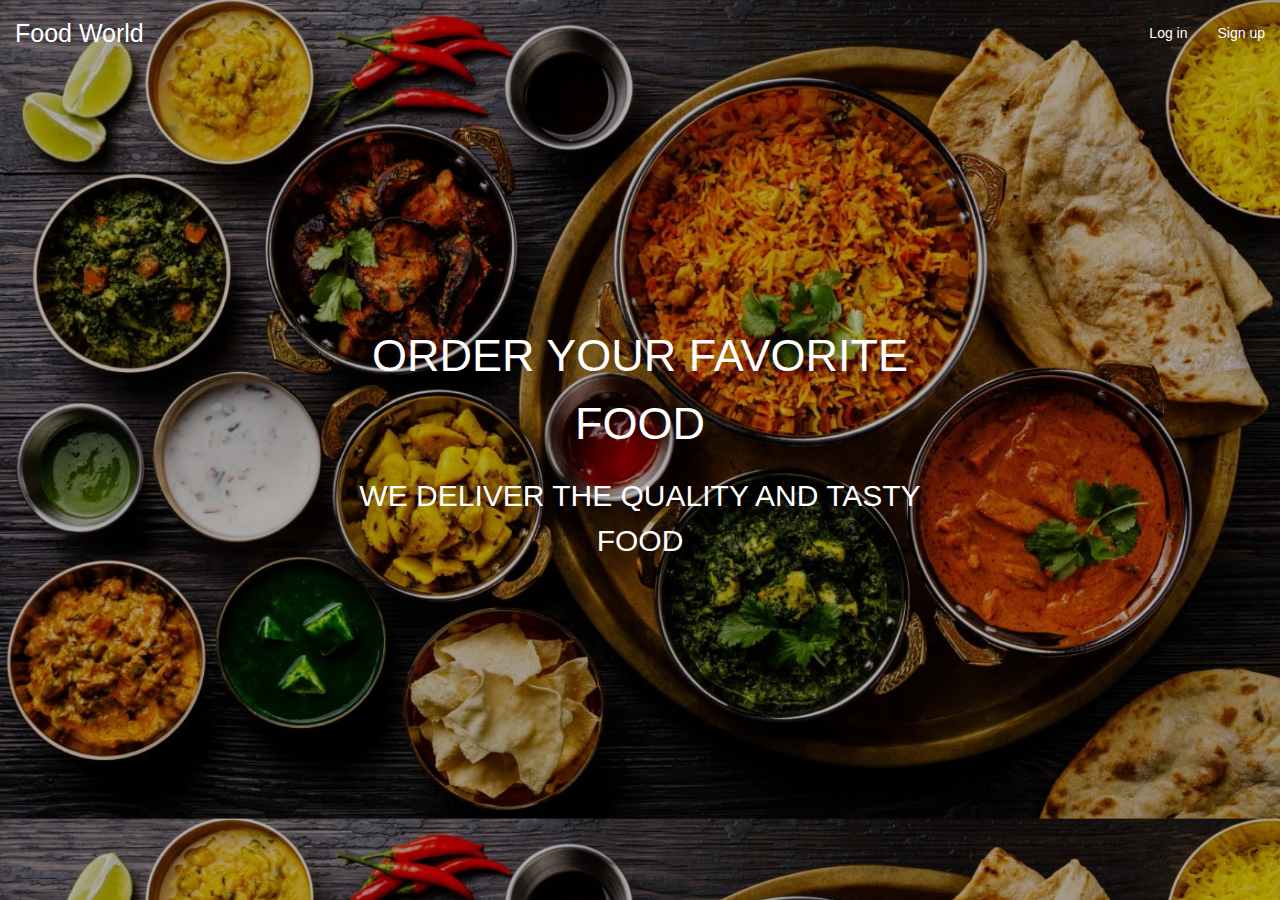
==== index.html @ 7a698d55 "Initial setup" ====
<!DOCTYPE html>
<html lang="en">
    <head>
        <title>Food World</title>
        <meta charset="utf-8">
        <meta name="viewport" content="width=device-width, initial-scale=1">
        <link rel="stylesheet" href="https://cdn.jsdelivr.net/npm/bootstrap@4.3.1/dist/css/bootstrap.min.css" integrity="sha384-ggOyR0iXCbMQv3Xipma34MD+dH/1fQ784/j6cY/iJTQUOhcWr7x9JvoRxT2MZw1T" crossorigin="anonymous">
        <script src="https://code.jquery.com/jquery-3.3.1.slim.min.js" integrity="sha384-q8i/X+965DzO0rT7abK41JStQIAqVgRVzpbzo5smXKp4YfRvH+8abtTE1Pi6jizo" crossorigin="anonymous"></script>
        <script src="https://cdn.jsdelivr.net/npm/popper.js@1.14.7/dist/umd/popper.min.js" integrity="sha384-UO2eT0CpHqdSJQ6hJty5KVphtPhzWj9WO1clHTMGa3JDZwrnQq4sF86dIHNDz0W1" crossorigin="anonymous"></script>
        <script src="https://cdn.jsdelivr.net/npm/bootstrap@4.3.1/dist/js/bootstrap.min.js" integrity="sha384-JjSmVgyd0p3pXB1rRibZUAYoIIy6OrQ6VrjIEaFf/nJGzIxFDsf4x0xIM+B07jRM" crossorigin="anonymous"></script>
        <link rel="stylesheet" href="./css/main.css">
        <link rel="stylesheet" href="./css/index.css">
    </head>
    <body class="img-bg">
        <header>
            <ul class="nav-bar w-100 d-flex align-items-center justify-content-between">
                <div class="d-flex justify-content-center align-items-center"><li class="list-item app-name" style="cursor: auto;">Food World</div>
                <div class="d-flex justify-content-center align-items-center">
                    <li class="list-item"><a href="./html/login.html">Log in</a></li>
                    <li class="list-item"><a href="./html/signup.html">Sign up</a></li>
                </div>
            </ul>
            <div class="title-view">
                <p class="title main-title">Order your favorite food</p>
                <p class="title sub-title">We deliver the quality and tasty food</p>
            </div>
        </header>
    </body>
</html>
---- css/main.css ----
* {
    box-sizing: border-box;
    margin: 0;
    padding: 0;
}

body {
    color: white;
    font-size: 14px;
    font-family: 'Lato', 'Arial', sans-serif;
}
---- css/index.css ----
.img-bg {
    background-image: linear-gradient(rgba(0, 0, 0, 0.3), rgba(0,  0, 0, 0.3)), url('../images/food-menu.jpg');
    background-size: cover;
}

.title-view {
    text-align: center;
    position: absolute;
    top: 50%;
    left: 50%;
    transform: translate(-50%, -50%);
}

.nav-bar {
    display: flex;
    justify-content: flex-end;
    list-style: none;
}

.app-name {
    font-size: 25px;
}

.list-item {
    padding: 15px;
    cursor: pointer;
}

.list-item a {
    color: white;
}

.main-title {
    font-size: 45px;
    text-transform: uppercase;
}

.sub-title {
    font-size: 30px;
}

.title {
    text-transform: uppercase;
}
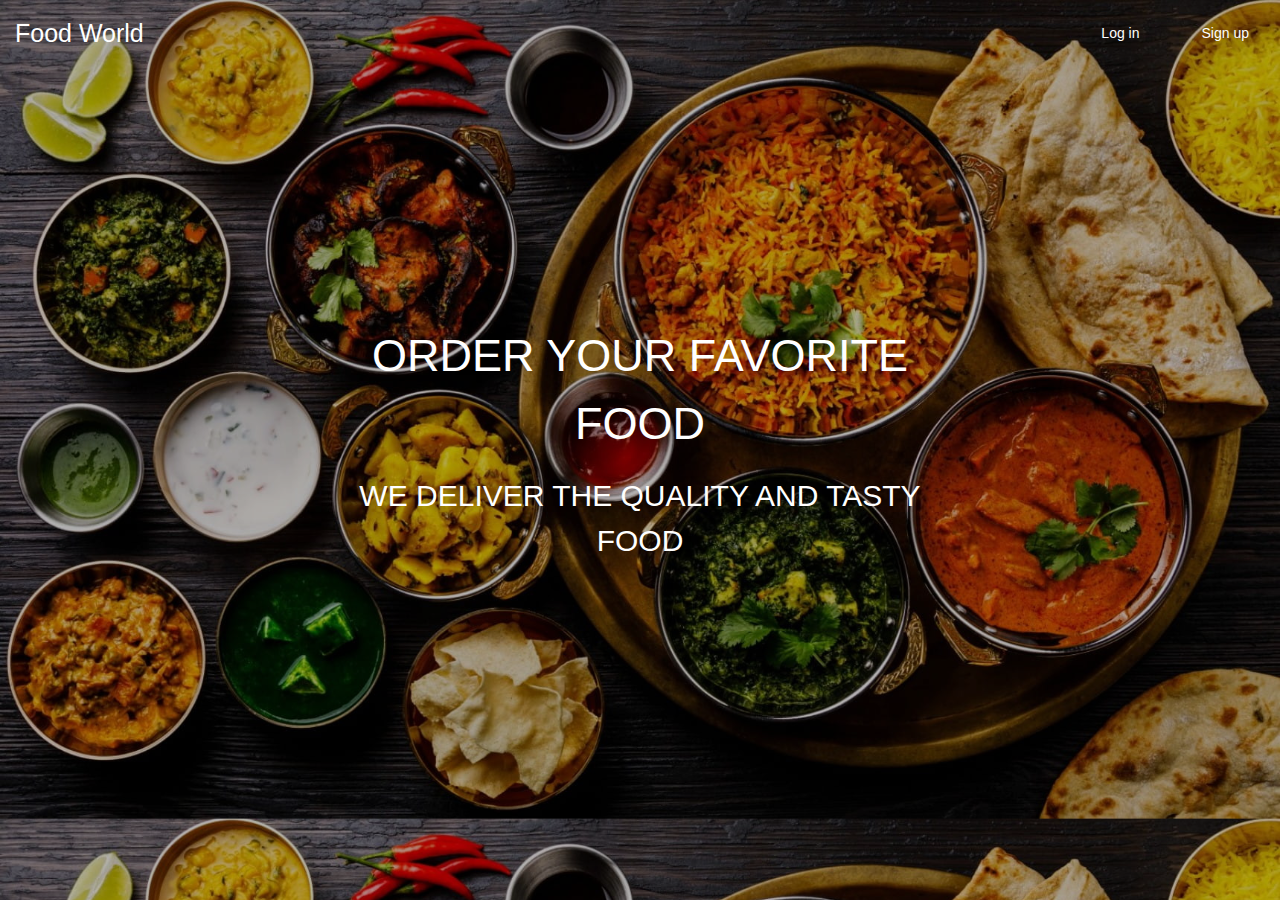
==== commit 186585e5: "Updated the images and styles" ====
--- a/index.html
+++ b/index.html
@@ -10,14 +10,15 @@
         <script src="https://cdn.jsdelivr.net/npm/bootstrap@4.3.1/dist/js/bootstrap.min.js" integrity="sha384-JjSmVgyd0p3pXB1rRibZUAYoIIy6OrQ6VrjIEaFf/nJGzIxFDsf4x0xIM+B07jRM" crossorigin="anonymous"></script>
         <link rel="stylesheet" href="./css/main.css">
         <link rel="stylesheet" href="./css/index.css">
+        <script src="./js/index.js"></script>
     </head>
-    <body class="img-bg">
+    <body class="img-bg" onload="onLoad()">
         <header>
-            <ul class="nav-bar w-100 d-flex align-items-center justify-content-between">
-                <div class="d-flex justify-content-center align-items-center"><li class="list-item app-name" style="cursor: auto;">Food World</div>
+            <ul class="nav-bar w-100 d-flex align-items-center justify-content-between nav">
+                <div class="d-flex justify-content-center align-items-center"><li class="list-item app-name nav-item" style="cursor: auto;">Food World</div>
                 <div class="d-flex justify-content-center align-items-center">
-                    <li class="list-item"><a href="./html/login.html">Log in</a></li>
-                    <li class="list-item"><a href="./html/signup.html">Sign up</a></li>
+                    <li class="list-item nav-item"><a href="./html/login.html" class="nav-link">Log in</a></li>
+                    <li class="list-item nav-item"><a href="./html/signup.html" class="nav-link">Sign up</a></li>
                 </div>
             </ul>
             <div class="title-view">
